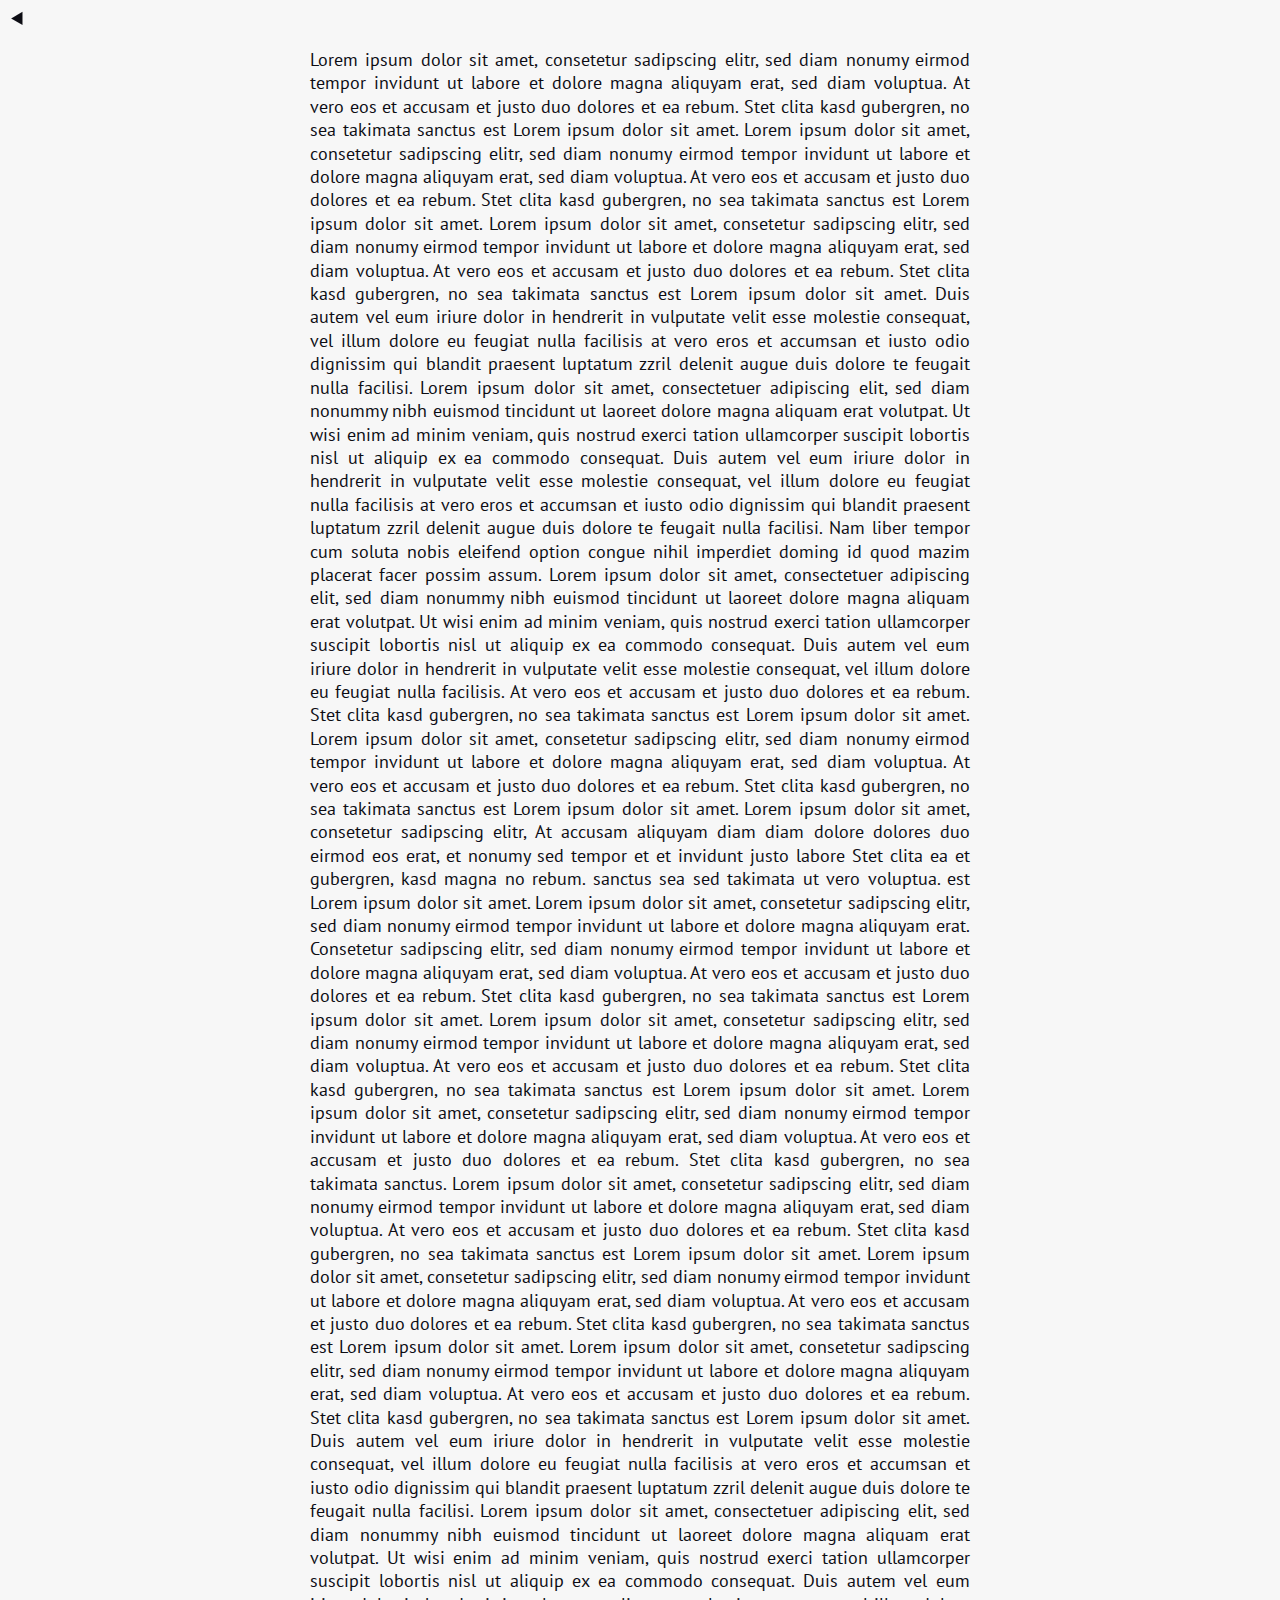
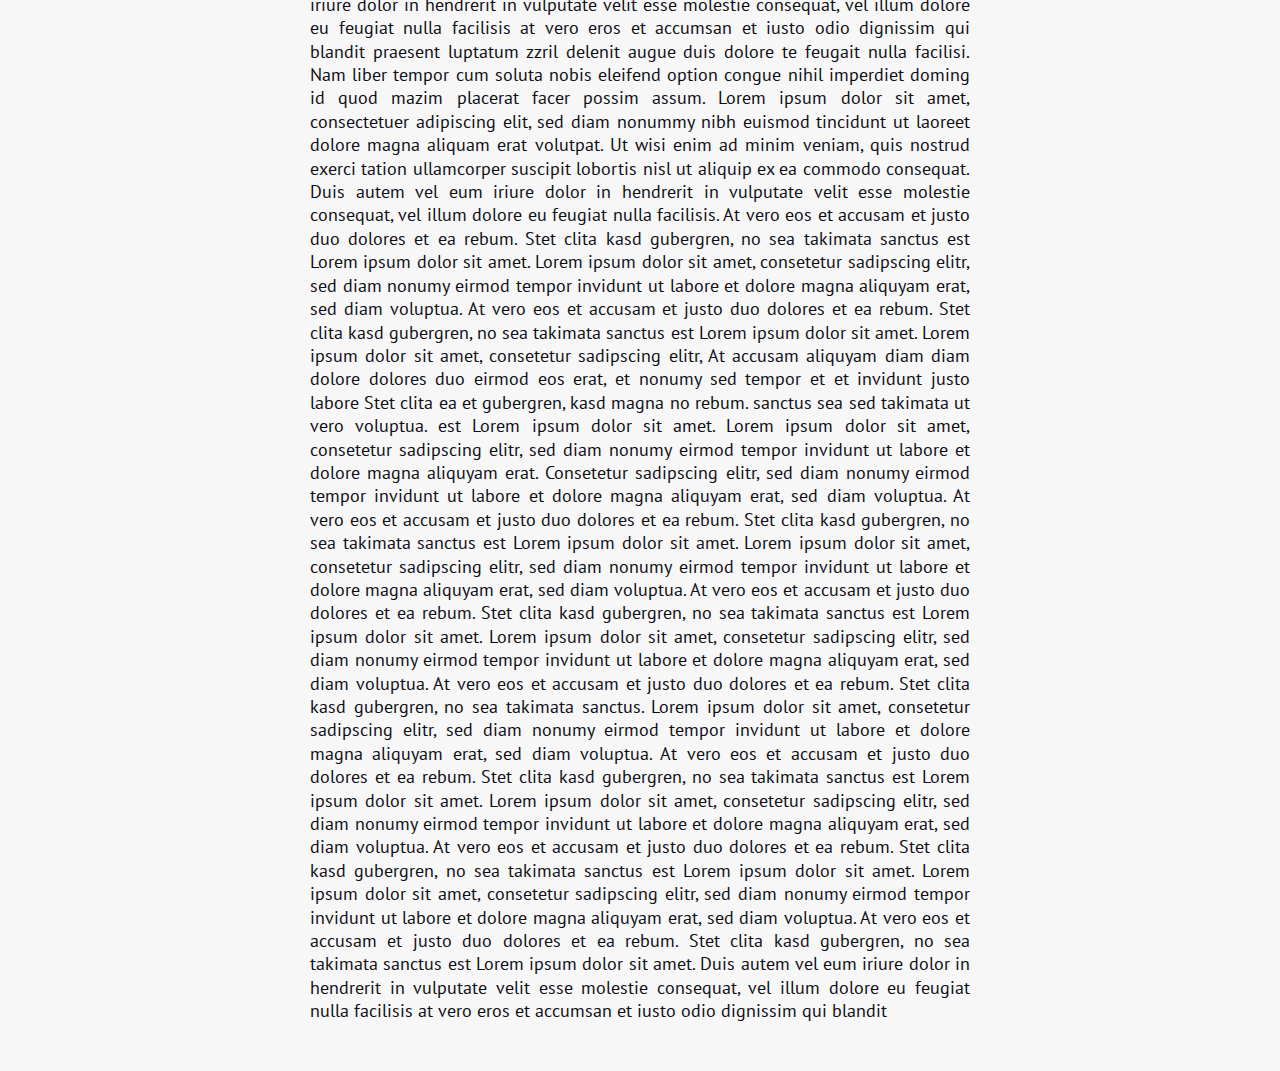
==== about/index.html @ e5fce06a "Added subpages and mobile version" ====
<html>
<head>
  <title>KONKRET | About</title>
  <meta name="description" content="Konkret das ist statische Websitengenerierung mit minimalistischem Design. Konkret eben."/>
  <meta content="INDEX, FOLLOW" name="GOOGLEBOT"/>
  <meta content="index, follow, all" name="robots"/>
  <meta content="all" name="googlebot"/>
  <meta content="all" name="msnbot"/>
  <meta content="all" name="Googlebot-Image"/>
  <meta content="all" name="Slurp"/>
  <meta content="all" name="ZyBorg"/>
  <meta content="all" name="Scooter"/>
  <meta name="viewport" content="width=device-width, height=device-height, initial-scale=1.0">
  <meta http-equiv="Content-Type" content="text/ht	ml;charset=utf-8" />
  <link rel="shortcut icon" href="{{.Site.BaseURL}}images/favicon.png" />
  <link href="https://fonts.googleapis.com/css?family=PT+Sans" rel="stylesheet">
  <style>
    body{
      font-family: 'PT Sans', Arial, sans-serif;
      font-weight: 400;
      font-size: 18px;
      line-height: 1.3em;
      padding: 0;
      margin: 0;
      text-align: justify;
      background: #f7f7f7;
      color: #0d0d14;
    }
    a{
      color: #0d0d14;
      text-decoration: underline;
    }
    p{
      padding-bottom: 2em;
    }
    h1,h2,h3,h4,h5,h6{
      font-size: 24px;
    }
    #container{
      width: 100%;
      margin: 0 auto;
      max-width: 660px;
      padding: 48px 8px;
    }
    #backbutton{
      position: fixed;
      top: 8px;
      left: 8px;
      height: 24px;
      width: 24px;
      font-size: 24px;
      line-height: 24px;
    }
    #backbutton a{
      text-decoration: none;
    }
  </style>
</head>
<body>
  <div id="backbutton">
    <a href="/"> &#11207;</a>
  </div>
  <div id="container">
    Lorem ipsum dolor sit amet, consetetur sadipscing elitr, sed diam nonumy eirmod tempor invidunt ut labore et dolore magna aliquyam erat, sed diam voluptua. At vero eos et accusam et justo duo dolores et ea rebum. Stet clita kasd gubergren, no sea takimata sanctus est Lorem ipsum dolor sit amet. Lorem ipsum dolor sit amet, consetetur sadipscing elitr, sed diam nonumy eirmod tempor invidunt ut labore et dolore magna aliquyam erat, sed diam voluptua. At vero eos et accusam et justo duo dolores et ea rebum. Stet clita kasd gubergren, no sea takimata sanctus est Lorem ipsum dolor sit amet. Lorem ipsum dolor sit amet, consetetur sadipscing elitr, sed diam nonumy eirmod tempor invidunt ut labore et dolore magna aliquyam erat, sed diam voluptua. At vero eos et accusam et justo duo dolores et ea rebum. Stet clita kasd gubergren, no sea takimata sanctus est Lorem ipsum dolor sit amet.

    Duis autem vel eum iriure dolor in hendrerit in vulputate velit esse molestie consequat, vel illum dolore eu feugiat nulla facilisis at vero eros et accumsan et iusto odio dignissim qui blandit praesent luptatum zzril delenit augue duis dolore te feugait nulla facilisi. Lorem ipsum dolor sit amet, consectetuer adipiscing elit, sed diam nonummy nibh euismod tincidunt ut laoreet dolore magna aliquam erat volutpat.

    Ut wisi enim ad minim veniam, quis nostrud exerci tation ullamcorper suscipit lobortis nisl ut aliquip ex ea commodo consequat. Duis autem vel eum iriure dolor in hendrerit in vulputate velit esse molestie consequat, vel illum dolore eu feugiat nulla facilisis at vero eros et accumsan et iusto odio dignissim qui blandit praesent luptatum zzril delenit augue duis dolore te feugait nulla facilisi.

    Nam liber tempor cum soluta nobis eleifend option congue nihil imperdiet doming id quod mazim placerat facer possim assum. Lorem ipsum dolor sit amet, consectetuer adipiscing elit, sed diam nonummy nibh euismod tincidunt ut laoreet dolore magna aliquam erat volutpat. Ut wisi enim ad minim veniam, quis nostrud exerci tation ullamcorper suscipit lobortis nisl ut aliquip ex ea commodo consequat.

    Duis autem vel eum iriure dolor in hendrerit in vulputate velit esse molestie consequat, vel illum dolore eu feugiat nulla facilisis.

    At vero eos et accusam et justo duo dolores et ea rebum. Stet clita kasd gubergren, no sea takimata sanctus est Lorem ipsum dolor sit amet. Lorem ipsum dolor sit amet, consetetur sadipscing elitr, sed diam nonumy eirmod tempor invidunt ut labore et dolore magna aliquyam erat, sed diam voluptua. At vero eos et accusam et justo duo dolores et ea rebum. Stet clita kasd gubergren, no sea takimata sanctus est Lorem ipsum dolor sit amet. Lorem ipsum dolor sit amet, consetetur sadipscing elitr, At accusam aliquyam diam diam dolore dolores duo eirmod eos erat, et nonumy sed tempor et et invidunt justo labore Stet clita ea et gubergren, kasd magna no rebum. sanctus sea sed takimata ut vero voluptua. est Lorem ipsum dolor sit amet. Lorem ipsum dolor sit amet, consetetur sadipscing elitr, sed diam nonumy eirmod tempor invidunt ut labore et dolore magna aliquyam erat.

    Consetetur sadipscing elitr, sed diam nonumy eirmod tempor invidunt ut labore et dolore magna aliquyam erat, sed diam voluptua. At vero eos et accusam et justo duo dolores et ea rebum. Stet clita kasd gubergren, no sea takimata sanctus est Lorem ipsum dolor sit amet. Lorem ipsum dolor sit amet, consetetur sadipscing elitr, sed diam nonumy eirmod tempor invidunt ut labore et dolore magna aliquyam erat, sed diam voluptua. At vero eos et accusam et justo duo dolores et ea rebum. Stet clita kasd gubergren, no sea takimata sanctus est Lorem ipsum dolor sit amet. Lorem ipsum dolor sit amet, consetetur sadipscing elitr, sed diam nonumy eirmod tempor invidunt ut labore et dolore magna aliquyam erat, sed diam voluptua. At vero eos et accusam et justo duo dolores et ea rebum. Stet clita kasd gubergren, no sea takimata sanctus.

    Lorem ipsum dolor sit amet, consetetur sadipscing elitr, sed diam nonumy eirmod tempor invidunt ut labore et dolore magna aliquyam erat, sed diam voluptua. At vero eos et accusam et justo duo dolores et ea rebum. Stet clita kasd gubergren, no sea takimata sanctus est Lorem ipsum dolor sit amet. Lorem ipsum dolor sit amet, consetetur sadipscing elitr, sed diam nonumy eirmod tempor invidunt ut labore et dolore magna aliquyam erat, sed diam voluptua. At vero eos et accusam et justo duo dolores et ea rebum. Stet clita kasd gubergren, no sea takimata sanctus est Lorem ipsum dolor sit amet. Lorem ipsum dolor sit amet, consetetur sadipscing elitr, sed diam nonumy eirmod tempor invidunt ut labore et dolore magna aliquyam erat, sed diam voluptua. At vero eos et accusam et justo duo dolores et ea rebum. Stet clita kasd gubergren, no sea takimata sanctus est Lorem ipsum dolor sit amet.

    Duis autem vel eum iriure dolor in hendrerit in vulputate velit esse molestie consequat, vel illum dolore eu feugiat nulla facilisis at vero eros et accumsan et iusto odio dignissim qui blandit praesent luptatum zzril delenit augue duis dolore te feugait nulla facilisi. Lorem ipsum dolor sit amet, consectetuer adipiscing elit, sed diam nonummy nibh euismod tincidunt ut laoreet dolore magna aliquam erat volutpat.

    Ut wisi enim ad minim veniam, quis nostrud exerci tation ullamcorper suscipit lobortis nisl ut aliquip ex ea commodo consequat. Duis autem vel eum iriure dolor in hendrerit in vulputate velit esse molestie consequat, vel illum dolore eu feugiat nulla facilisis at vero eros et accumsan et iusto odio dignissim qui blandit praesent luptatum zzril delenit augue duis dolore te feugait nulla facilisi.

    Nam liber tempor cum soluta nobis eleifend option congue nihil imperdiet doming id quod mazim placerat facer possim assum. Lorem ipsum dolor sit amet, consectetuer adipiscing elit, sed diam nonummy nibh euismod tincidunt ut laoreet dolore magna aliquam erat volutpat. Ut wisi enim ad minim veniam, quis nostrud exerci tation ullamcorper suscipit lobortis nisl ut aliquip ex ea commodo consequat.

    Duis autem vel eum iriure dolor in hendrerit in vulputate velit esse molestie consequat, vel illum dolore eu feugiat nulla facilisis.

    At vero eos et accusam et justo duo dolores et ea rebum. Stet clita kasd gubergren, no sea takimata sanctus est Lorem ipsum dolor sit amet. Lorem ipsum dolor sit amet, consetetur sadipscing elitr, sed diam nonumy eirmod tempor invidunt ut labore et dolore magna aliquyam erat, sed diam voluptua. At vero eos et accusam et justo duo dolores et ea rebum. Stet clita kasd gubergren, no sea takimata sanctus est Lorem ipsum dolor sit amet. Lorem ipsum dolor sit amet, consetetur sadipscing elitr, At accusam aliquyam diam diam dolore dolores duo eirmod eos erat, et nonumy sed tempor et et invidunt justo labore Stet clita ea et gubergren, kasd magna no rebum. sanctus sea sed takimata ut vero voluptua. est Lorem ipsum dolor sit amet. Lorem ipsum dolor sit amet, consetetur sadipscing elitr, sed diam nonumy eirmod tempor invidunt ut labore et dolore magna aliquyam erat.

    Consetetur sadipscing elitr, sed diam nonumy eirmod tempor invidunt ut labore et dolore magna aliquyam erat, sed diam voluptua. At vero eos et accusam et justo duo dolores et ea rebum. Stet clita kasd gubergren, no sea takimata sanctus est Lorem ipsum dolor sit amet. Lorem ipsum dolor sit amet, consetetur sadipscing elitr, sed diam nonumy eirmod tempor invidunt ut labore et dolore magna aliquyam erat, sed diam voluptua. At vero eos et accusam et justo duo dolores et ea rebum. Stet clita kasd gubergren, no sea takimata sanctus est Lorem ipsum dolor sit amet. Lorem ipsum dolor sit amet, consetetur sadipscing elitr, sed diam nonumy eirmod tempor invidunt ut labore et dolore magna aliquyam erat, sed diam voluptua. At vero eos et accusam et justo duo dolores et ea rebum. Stet clita kasd gubergren, no sea takimata sanctus.

    Lorem ipsum dolor sit amet, consetetur sadipscing elitr, sed diam nonumy eirmod tempor invidunt ut labore et dolore magna aliquyam erat, sed diam voluptua. At vero eos et accusam et justo duo dolores et ea rebum. Stet clita kasd gubergren, no sea takimata sanctus est Lorem ipsum dolor sit amet. Lorem ipsum dolor sit amet, consetetur sadipscing elitr, sed diam nonumy eirmod tempor invidunt ut labore et dolore magna aliquyam erat, sed diam voluptua. At vero eos et accusam et justo duo dolores et ea rebum. Stet clita kasd gubergren, no sea takimata sanctus est Lorem ipsum dolor sit amet. Lorem ipsum dolor sit amet, consetetur sadipscing elitr, sed diam nonumy eirmod tempor invidunt ut labore et dolore magna aliquyam erat, sed diam voluptua. At vero eos et accusam et justo duo dolores et ea rebum. Stet clita kasd gubergren, no sea takimata sanctus est Lorem ipsum dolor sit amet.

    Duis autem vel eum iriure dolor in hendrerit in vulputate velit esse molestie consequat, vel illum dolore eu feugiat nulla facilisis at vero eros et accumsan et iusto odio dignissim qui blandit
</div>
</body>
</html>
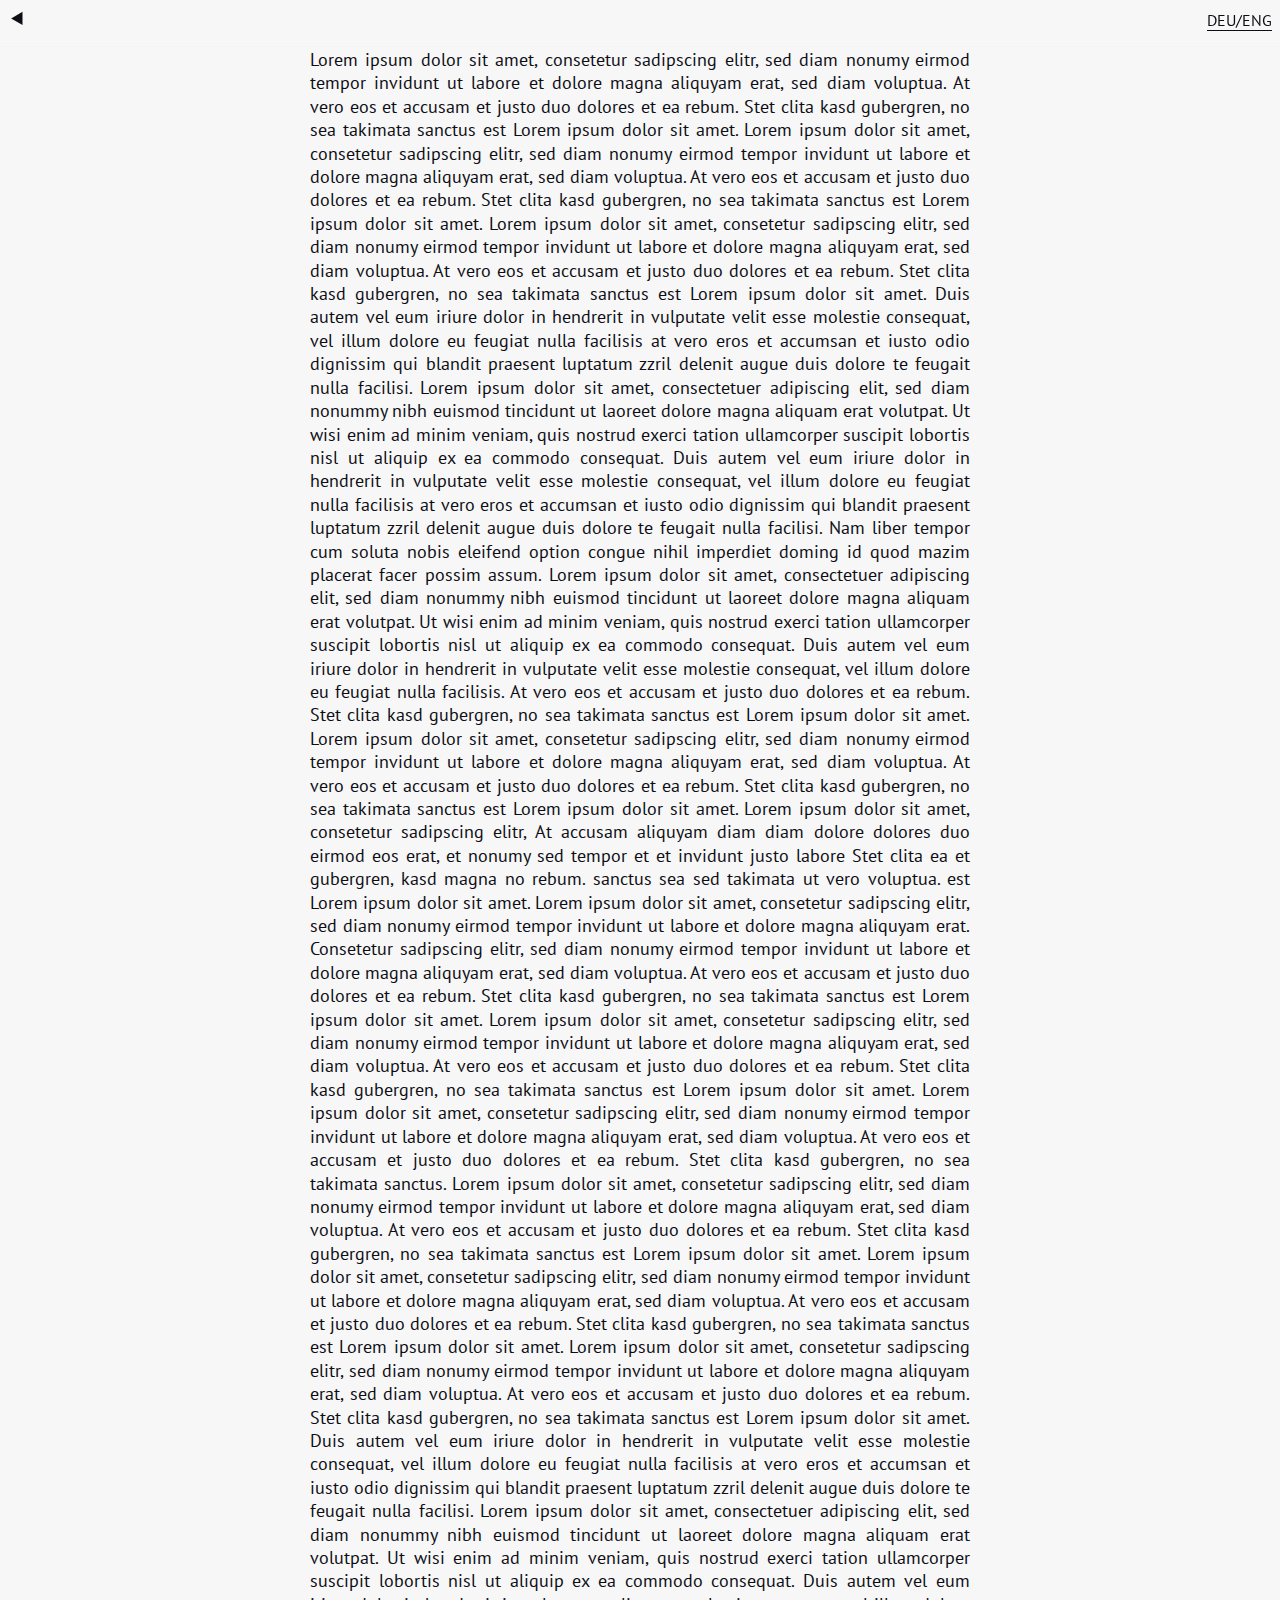
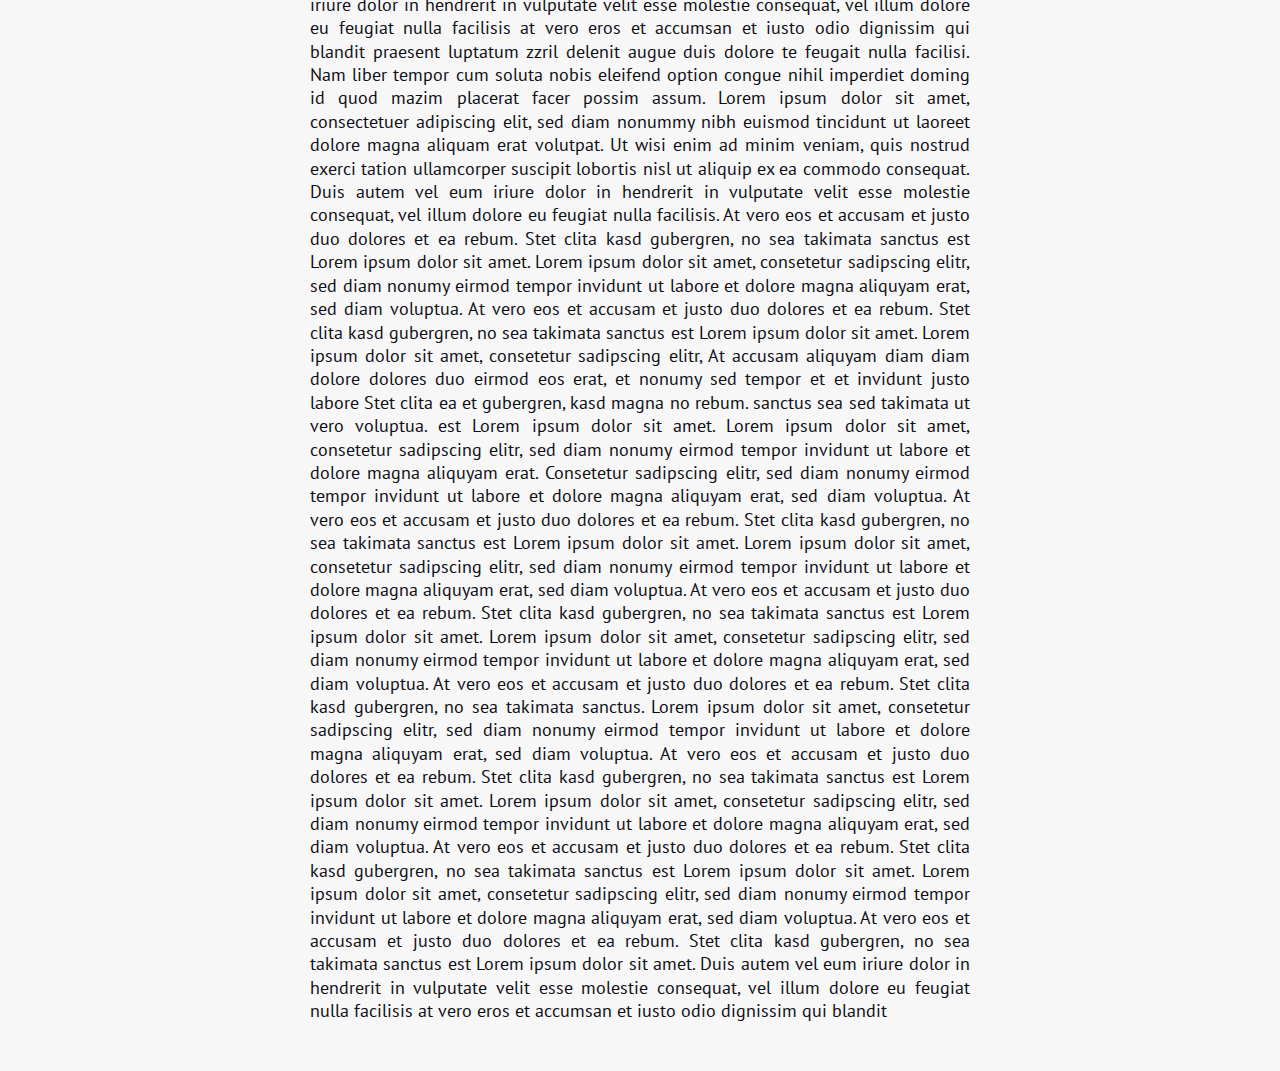
==== commit 5393eb02: "Added Content" ====
--- a/about/index.html
+++ b/about/index.html
@@ -37,10 +37,18 @@
       font-size: 24px;
     }
     #container{
-      width: 100%;
+      width: 90%;
       margin: 0 auto;
       max-width: 660px;
       padding: 48px 8px;
+    }
+    #header{
+      position: fixed;
+      height: 48px;
+      top: 0;
+      left:0;
+      width: 100%;
+      background: linear-gradient(to bottom, rgba(247, 247, 247, 1) 70%, rgba(247, 247, 247, 0) 100%)
     }
     #backbutton{
       position: fixed;
@@ -54,11 +62,32 @@
     #backbutton a{
       text-decoration: none;
     }
+    #langbutton{
+      position: fixed;
+      top: 12px;
+      right: 8px;
+      font-size: 16px;
+      line-height: 16px;
+      text-transform: uppercase;
+    }
+    #langbutton a{
+      text-decoration: none;
+      border-bottom: 1px solid #0d0d14;
+      transition: border-width 0.1s;
+    }
+    #langbutton a:hover{
+      border-width: 8px;
+    }
   </style>
 </head>
 <body>
-  <div id="backbutton">
-    <a href="/"> &#11207;</a>
+  <div id="header">
+    <div id="backbutton">
+      <a href="/"> &#11207;</a>
+    </div>
+    <div id="langbutton">
+      <a href="/drüber.html">Deu/Eng</a>
+    </div>
   </div>
   <div id="container">
     Lorem ipsum dolor sit amet, consetetur sadipscing elitr, sed diam nonumy eirmod tempor invidunt ut labore et dolore magna aliquyam erat, sed diam voluptua. At vero eos et accusam et justo duo dolores et ea rebum. Stet clita kasd gubergren, no sea takimata sanctus est Lorem ipsum dolor sit amet. Lorem ipsum dolor sit amet, consetetur sadipscing elitr, sed diam nonumy eirmod tempor invidunt ut labore et dolore magna aliquyam erat, sed diam voluptua. At vero eos et accusam et justo duo dolores et ea rebum. Stet clita kasd gubergren, no sea takimata sanctus est Lorem ipsum dolor sit amet. Lorem ipsum dolor sit amet, consetetur sadipscing elitr, sed diam nonumy eirmod tempor invidunt ut labore et dolore magna aliquyam erat, sed diam voluptua. At vero eos et accusam et justo duo dolores et ea rebum. Stet clita kasd gubergren, no sea takimata sanctus est Lorem ipsum dolor sit amet.
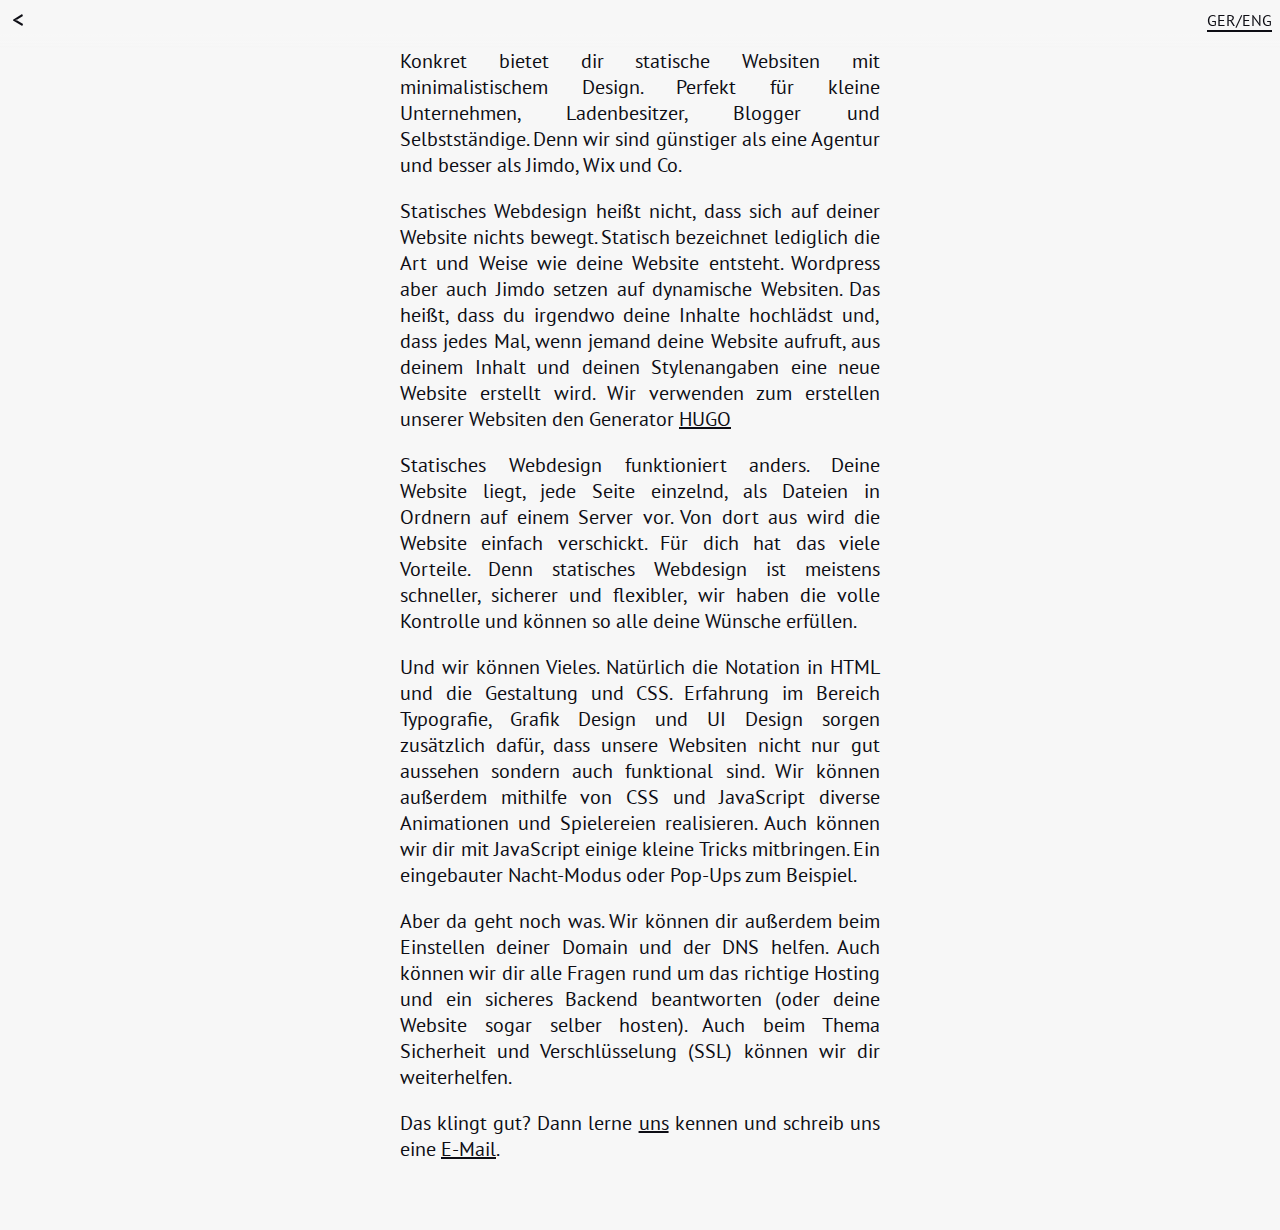
==== commit fffe19a3: "Additional changes" ====
--- a/about/index.html
+++ b/about/index.html
@@ -18,7 +18,7 @@
     body{
       font-family: 'PT Sans', Arial, sans-serif;
       font-weight: 400;
-      font-size: 18px;
+      font-size: 20px;
       line-height: 1.3em;
       padding: 0;
       margin: 0;
@@ -31,7 +31,8 @@
       text-decoration: underline;
     }
     p{
-      padding-bottom: 2em;
+      margin: 0;
+      padding-bottom: 1em;
     }
     h1,h2,h3,h4,h5,h6{
       font-size: 24px;
@@ -39,7 +40,7 @@
     #container{
       width: 90%;
       margin: 0 auto;
-      max-width: 660px;
+      max-width: 480px;
       padding: 48px 8px;
     }
     #header{
@@ -53,9 +54,7 @@
     #backbutton{
       position: fixed;
       top: 8px;
-      left: 8px;
-      height: 24px;
-      width: 24px;
+      left: 12px;
       font-size: 24px;
       line-height: 24px;
     }
@@ -72,7 +71,7 @@
     }
     #langbutton a{
       text-decoration: none;
-      border-bottom: 1px solid #0d0d14;
+      border-bottom: 2px solid #0d0d14;
       transition: border-width 0.1s;
     }
     #langbutton a:hover{
@@ -83,44 +82,18 @@
 <body>
   <div id="header">
     <div id="backbutton">
-      <a href="/"> &#11207;</a>
+      <a href="/"><</a>
     </div>
     <div id="langbutton">
-      <a href="/drüber.html">Deu/Eng</a>
+      <a href="/drüber">Ger/Eng</a>
     </div>
   </div>
   <div id="container">
-    Lorem ipsum dolor sit amet, consetetur sadipscing elitr, sed diam nonumy eirmod tempor invidunt ut labore et dolore magna aliquyam erat, sed diam voluptua. At vero eos et accusam et justo duo dolores et ea rebum. Stet clita kasd gubergren, no sea takimata sanctus est Lorem ipsum dolor sit amet. Lorem ipsum dolor sit amet, consetetur sadipscing elitr, sed diam nonumy eirmod tempor invidunt ut labore et dolore magna aliquyam erat, sed diam voluptua. At vero eos et accusam et justo duo dolores et ea rebum. Stet clita kasd gubergren, no sea takimata sanctus est Lorem ipsum dolor sit amet. Lorem ipsum dolor sit amet, consetetur sadipscing elitr, sed diam nonumy eirmod tempor invidunt ut labore et dolore magna aliquyam erat, sed diam voluptua. At vero eos et accusam et justo duo dolores et ea rebum. Stet clita kasd gubergren, no sea takimata sanctus est Lorem ipsum dolor sit amet.
-
-    Duis autem vel eum iriure dolor in hendrerit in vulputate velit esse molestie consequat, vel illum dolore eu feugiat nulla facilisis at vero eros et accumsan et iusto odio dignissim qui blandit praesent luptatum zzril delenit augue duis dolore te feugait nulla facilisi. Lorem ipsum dolor sit amet, consectetuer adipiscing elit, sed diam nonummy nibh euismod tincidunt ut laoreet dolore magna aliquam erat volutpat.
-
-    Ut wisi enim ad minim veniam, quis nostrud exerci tation ullamcorper suscipit lobortis nisl ut aliquip ex ea commodo consequat. Duis autem vel eum iriure dolor in hendrerit in vulputate velit esse molestie consequat, vel illum dolore eu feugiat nulla facilisis at vero eros et accumsan et iusto odio dignissim qui blandit praesent luptatum zzril delenit augue duis dolore te feugait nulla facilisi.
-
-    Nam liber tempor cum soluta nobis eleifend option congue nihil imperdiet doming id quod mazim placerat facer possim assum. Lorem ipsum dolor sit amet, consectetuer adipiscing elit, sed diam nonummy nibh euismod tincidunt ut laoreet dolore magna aliquam erat volutpat. Ut wisi enim ad minim veniam, quis nostrud exerci tation ullamcorper suscipit lobortis nisl ut aliquip ex ea commodo consequat.
-
-    Duis autem vel eum iriure dolor in hendrerit in vulputate velit esse molestie consequat, vel illum dolore eu feugiat nulla facilisis.
-
-    At vero eos et accusam et justo duo dolores et ea rebum. Stet clita kasd gubergren, no sea takimata sanctus est Lorem ipsum dolor sit amet. Lorem ipsum dolor sit amet, consetetur sadipscing elitr, sed diam nonumy eirmod tempor invidunt ut labore et dolore magna aliquyam erat, sed diam voluptua. At vero eos et accusam et justo duo dolores et ea rebum. Stet clita kasd gubergren, no sea takimata sanctus est Lorem ipsum dolor sit amet. Lorem ipsum dolor sit amet, consetetur sadipscing elitr, At accusam aliquyam diam diam dolore dolores duo eirmod eos erat, et nonumy sed tempor et et invidunt justo labore Stet clita ea et gubergren, kasd magna no rebum. sanctus sea sed takimata ut vero voluptua. est Lorem ipsum dolor sit amet. Lorem ipsum dolor sit amet, consetetur sadipscing elitr, sed diam nonumy eirmod tempor invidunt ut labore et dolore magna aliquyam erat.
-
-    Consetetur sadipscing elitr, sed diam nonumy eirmod tempor invidunt ut labore et dolore magna aliquyam erat, sed diam voluptua. At vero eos et accusam et justo duo dolores et ea rebum. Stet clita kasd gubergren, no sea takimata sanctus est Lorem ipsum dolor sit amet. Lorem ipsum dolor sit amet, consetetur sadipscing elitr, sed diam nonumy eirmod tempor invidunt ut labore et dolore magna aliquyam erat, sed diam voluptua. At vero eos et accusam et justo duo dolores et ea rebum. Stet clita kasd gubergren, no sea takimata sanctus est Lorem ipsum dolor sit amet. Lorem ipsum dolor sit amet, consetetur sadipscing elitr, sed diam nonumy eirmod tempor invidunt ut labore et dolore magna aliquyam erat, sed diam voluptua. At vero eos et accusam et justo duo dolores et ea rebum. Stet clita kasd gubergren, no sea takimata sanctus.
-
-    Lorem ipsum dolor sit amet, consetetur sadipscing elitr, sed diam nonumy eirmod tempor invidunt ut labore et dolore magna aliquyam erat, sed diam voluptua. At vero eos et accusam et justo duo dolores et ea rebum. Stet clita kasd gubergren, no sea takimata sanctus est Lorem ipsum dolor sit amet. Lorem ipsum dolor sit amet, consetetur sadipscing elitr, sed diam nonumy eirmod tempor invidunt ut labore et dolore magna aliquyam erat, sed diam voluptua. At vero eos et accusam et justo duo dolores et ea rebum. Stet clita kasd gubergren, no sea takimata sanctus est Lorem ipsum dolor sit amet. Lorem ipsum dolor sit amet, consetetur sadipscing elitr, sed diam nonumy eirmod tempor invidunt ut labore et dolore magna aliquyam erat, sed diam voluptua. At vero eos et accusam et justo duo dolores et ea rebum. Stet clita kasd gubergren, no sea takimata sanctus est Lorem ipsum dolor sit amet.
-
-    Duis autem vel eum iriure dolor in hendrerit in vulputate velit esse molestie consequat, vel illum dolore eu feugiat nulla facilisis at vero eros et accumsan et iusto odio dignissim qui blandit praesent luptatum zzril delenit augue duis dolore te feugait nulla facilisi. Lorem ipsum dolor sit amet, consectetuer adipiscing elit, sed diam nonummy nibh euismod tincidunt ut laoreet dolore magna aliquam erat volutpat.
-
-    Ut wisi enim ad minim veniam, quis nostrud exerci tation ullamcorper suscipit lobortis nisl ut aliquip ex ea commodo consequat. Duis autem vel eum iriure dolor in hendrerit in vulputate velit esse molestie consequat, vel illum dolore eu feugiat nulla facilisis at vero eros et accumsan et iusto odio dignissim qui blandit praesent luptatum zzril delenit augue duis dolore te feugait nulla facilisi.
-
-    Nam liber tempor cum soluta nobis eleifend option congue nihil imperdiet doming id quod mazim placerat facer possim assum. Lorem ipsum dolor sit amet, consectetuer adipiscing elit, sed diam nonummy nibh euismod tincidunt ut laoreet dolore magna aliquam erat volutpat. Ut wisi enim ad minim veniam, quis nostrud exerci tation ullamcorper suscipit lobortis nisl ut aliquip ex ea commodo consequat.
-
-    Duis autem vel eum iriure dolor in hendrerit in vulputate velit esse molestie consequat, vel illum dolore eu feugiat nulla facilisis.
-
-    At vero eos et accusam et justo duo dolores et ea rebum. Stet clita kasd gubergren, no sea takimata sanctus est Lorem ipsum dolor sit amet. Lorem ipsum dolor sit amet, consetetur sadipscing elitr, sed diam nonumy eirmod tempor invidunt ut labore et dolore magna aliquyam erat, sed diam voluptua. At vero eos et accusam et justo duo dolores et ea rebum. Stet clita kasd gubergren, no sea takimata sanctus est Lorem ipsum dolor sit amet. Lorem ipsum dolor sit amet, consetetur sadipscing elitr, At accusam aliquyam diam diam dolore dolores duo eirmod eos erat, et nonumy sed tempor et et invidunt justo labore Stet clita ea et gubergren, kasd magna no rebum. sanctus sea sed takimata ut vero voluptua. est Lorem ipsum dolor sit amet. Lorem ipsum dolor sit amet, consetetur sadipscing elitr, sed diam nonumy eirmod tempor invidunt ut labore et dolore magna aliquyam erat.
-
-    Consetetur sadipscing elitr, sed diam nonumy eirmod tempor invidunt ut labore et dolore magna aliquyam erat, sed diam voluptua. At vero eos et accusam et justo duo dolores et ea rebum. Stet clita kasd gubergren, no sea takimata sanctus est Lorem ipsum dolor sit amet. Lorem ipsum dolor sit amet, consetetur sadipscing elitr, sed diam nonumy eirmod tempor invidunt ut labore et dolore magna aliquyam erat, sed diam voluptua. At vero eos et accusam et justo duo dolores et ea rebum. Stet clita kasd gubergren, no sea takimata sanctus est Lorem ipsum dolor sit amet. Lorem ipsum dolor sit amet, consetetur sadipscing elitr, sed diam nonumy eirmod tempor invidunt ut labore et dolore magna aliquyam erat, sed diam voluptua. At vero eos et accusam et justo duo dolores et ea rebum. Stet clita kasd gubergren, no sea takimata sanctus.
-
-    Lorem ipsum dolor sit amet, consetetur sadipscing elitr, sed diam nonumy eirmod tempor invidunt ut labore et dolore magna aliquyam erat, sed diam voluptua. At vero eos et accusam et justo duo dolores et ea rebum. Stet clita kasd gubergren, no sea takimata sanctus est Lorem ipsum dolor sit amet. Lorem ipsum dolor sit amet, consetetur sadipscing elitr, sed diam nonumy eirmod tempor invidunt ut labore et dolore magna aliquyam erat, sed diam voluptua. At vero eos et accusam et justo duo dolores et ea rebum. Stet clita kasd gubergren, no sea takimata sanctus est Lorem ipsum dolor sit amet. Lorem ipsum dolor sit amet, consetetur sadipscing elitr, sed diam nonumy eirmod tempor invidunt ut labore et dolore magna aliquyam erat, sed diam voluptua. At vero eos et accusam et justo duo dolores et ea rebum. Stet clita kasd gubergren, no sea takimata sanctus est Lorem ipsum dolor sit amet.
-
-    Duis autem vel eum iriure dolor in hendrerit in vulputate velit esse molestie consequat, vel illum dolore eu feugiat nulla facilisis at vero eros et accumsan et iusto odio dignissim qui blandit
-</div>
+    <p>Konkret bietet dir statische Websiten mit minimalistischem Design. Perfekt für kleine Unternehmen, Ladenbesitzer, Blogger und Selbstständige. Denn wir sind günstiger als eine Agentur und besser als Jimdo, Wix und Co.</p>
+    <p>Statisches Webdesign heißt nicht, dass sich auf deiner Website nichts bewegt. Statisch bezeichnet lediglich die Art und Weise wie deine Website entsteht. Wordpress aber auch Jimdo setzen auf dynamische Websiten. Das heißt, dass du irgendwo deine Inhalte hochlädst und, dass jedes Mal, wenn jemand deine Website aufruft, aus deinem Inhalt und deinen Stylenangaben eine neue Website erstellt wird. Wir verwenden zum erstellen unserer Websiten den Generator <a href=''>HUGO</a></p>
+    <p>Statisches Webdesign funktioniert anders. Deine Website liegt, jede Seite einzelnd, als Dateien in Ordnern auf einem Server vor. Von dort aus wird die Website einfach verschickt. Für dich hat das viele Vorteile. Denn statisches Webdesign ist meistens schneller, sicherer und flexibler, wir haben die volle Kontrolle und können so alle deine Wünsche erfüllen.</p>
+    <p>Und wir können Vieles. Natürlich die Notation in HTML und die Gestaltung und CSS. Erfahrung im Bereich Typografie, Grafik Design und UI Design sorgen zusätzlich dafür, dass unsere Websiten nicht nur gut aussehen sondern auch funktional sind. Wir können außerdem mithilfe von CSS und JavaScript diverse Animationen und Spielereien realisieren. Auch können wir dir mit JavaScript einige kleine Tricks mitbringen. Ein eingebauter Nacht-Modus oder Pop-Ups zum Beispiel.</p>
+    <p>Aber da geht noch was. Wir können dir außerdem beim Einstellen deiner Domain und der DNS helfen. Auch können wir dir alle Fragen rund um das richtige Hosting und ein sicheres Backend beantworten (oder deine Website sogar selber hosten). Auch beim Thema Sicherheit und Verschlüsselung (SSL) können wir dir weiterhelfen.</p>
+    <p>Das klingt gut? Dann lerne <a href=''>uns</a> kennen und schreib uns eine <a href=''>E-Mail</a>.</p></div>
 </body>
 </html>
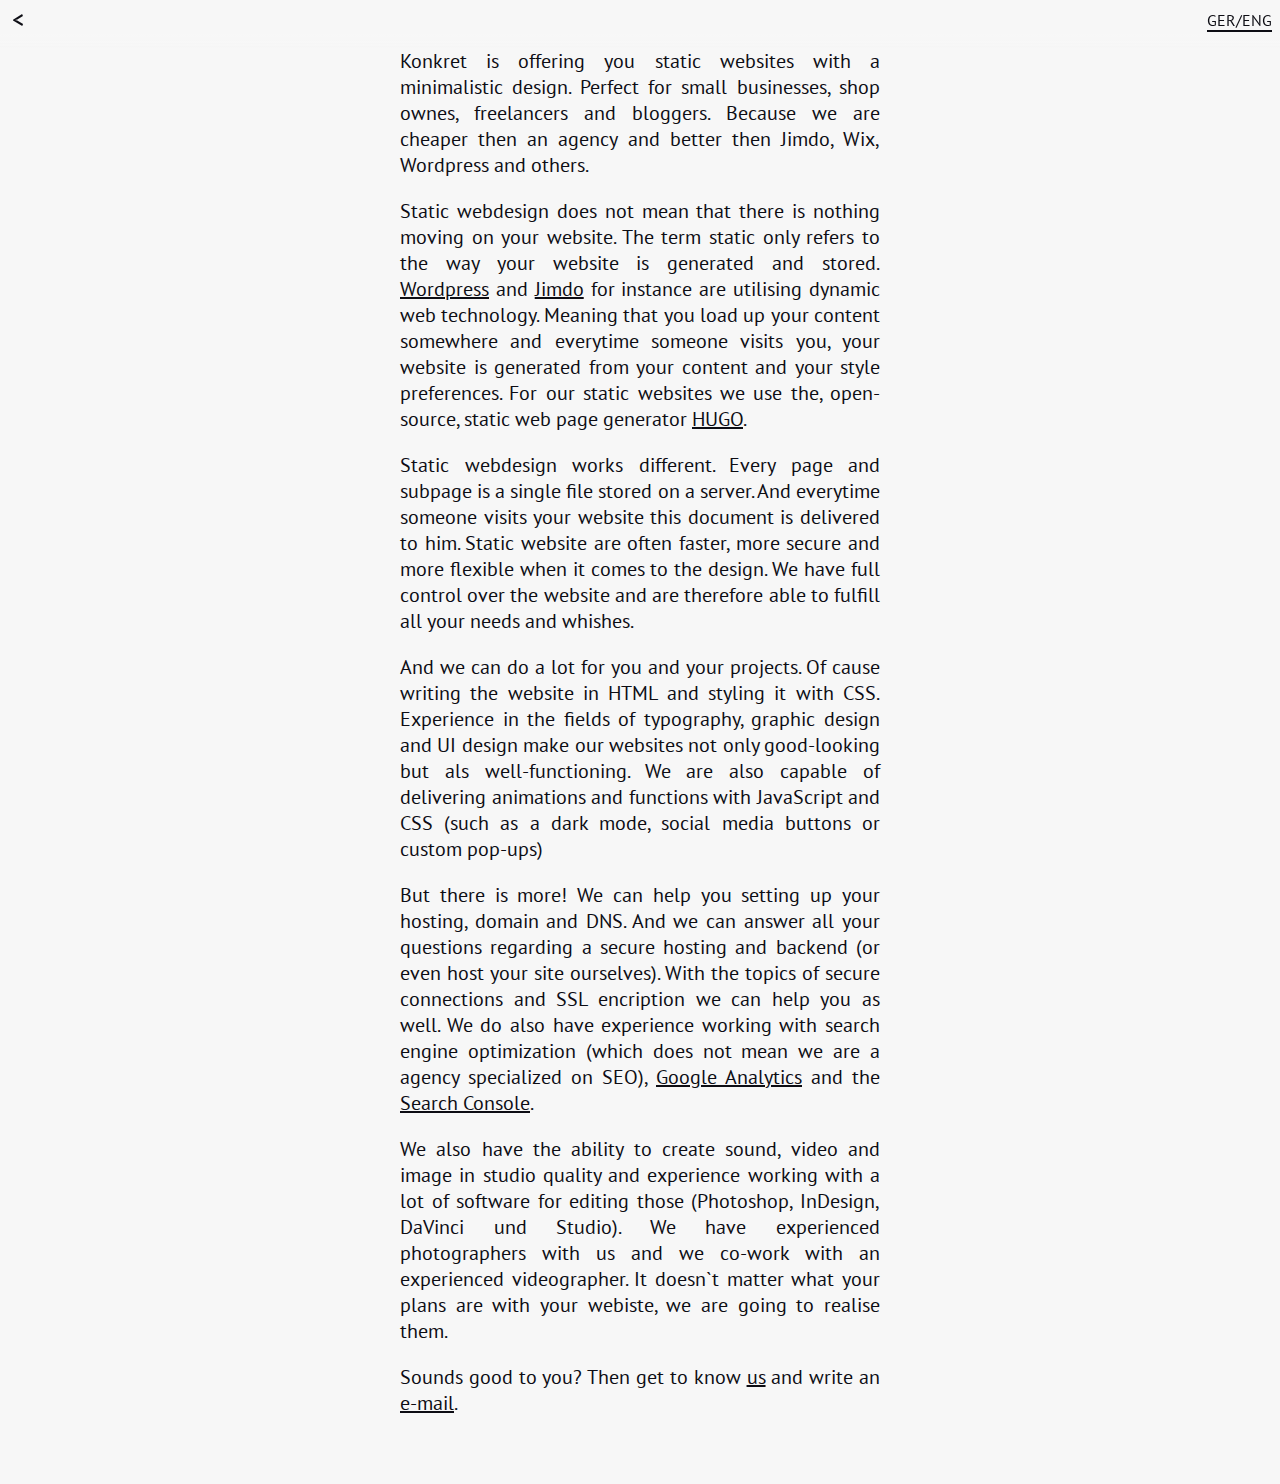
==== commit dd4f12b7: "Added Images and descriptions" ====
--- a/about/index.html
+++ b/about/index.html
@@ -12,7 +12,8 @@
   <meta content="all" name="Scooter"/>
   <meta name="viewport" content="width=device-width, height=device-height, initial-scale=1.0">
   <meta http-equiv="Content-Type" content="text/ht	ml;charset=utf-8" />
-  <link rel="shortcut icon" href="{{.Site.BaseURL}}images/favicon.png" />
+  <link rel="shortcut icon" href="/img/favicon.png"/>
+  <link rel="shortcut icon" href="/img/favicon.svg"/>
   <link href="https://fonts.googleapis.com/css?family=PT+Sans" rel="stylesheet">
   <style>
     body{
@@ -38,7 +39,7 @@
       font-size: 24px;
     }
     #container{
-      width: 90%;
+      width: 84%;
       margin: 0 auto;
       max-width: 480px;
       padding: 48px 8px;
@@ -89,11 +90,13 @@
     </div>
   </div>
   <div id="container">
-    <p>Konkret bietet dir statische Websiten mit minimalistischem Design. Perfekt für kleine Unternehmen, Ladenbesitzer, Blogger und Selbstständige. Denn wir sind günstiger als eine Agentur und besser als Jimdo, Wix und Co.</p>
-    <p>Statisches Webdesign heißt nicht, dass sich auf deiner Website nichts bewegt. Statisch bezeichnet lediglich die Art und Weise wie deine Website entsteht. Wordpress aber auch Jimdo setzen auf dynamische Websiten. Das heißt, dass du irgendwo deine Inhalte hochlädst und, dass jedes Mal, wenn jemand deine Website aufruft, aus deinem Inhalt und deinen Stylenangaben eine neue Website erstellt wird. Wir verwenden zum erstellen unserer Websiten den Generator <a href=''>HUGO</a></p>
-    <p>Statisches Webdesign funktioniert anders. Deine Website liegt, jede Seite einzelnd, als Dateien in Ordnern auf einem Server vor. Von dort aus wird die Website einfach verschickt. Für dich hat das viele Vorteile. Denn statisches Webdesign ist meistens schneller, sicherer und flexibler, wir haben die volle Kontrolle und können so alle deine Wünsche erfüllen.</p>
-    <p>Und wir können Vieles. Natürlich die Notation in HTML und die Gestaltung und CSS. Erfahrung im Bereich Typografie, Grafik Design und UI Design sorgen zusätzlich dafür, dass unsere Websiten nicht nur gut aussehen sondern auch funktional sind. Wir können außerdem mithilfe von CSS und JavaScript diverse Animationen und Spielereien realisieren. Auch können wir dir mit JavaScript einige kleine Tricks mitbringen. Ein eingebauter Nacht-Modus oder Pop-Ups zum Beispiel.</p>
-    <p>Aber da geht noch was. Wir können dir außerdem beim Einstellen deiner Domain und der DNS helfen. Auch können wir dir alle Fragen rund um das richtige Hosting und ein sicheres Backend beantworten (oder deine Website sogar selber hosten). Auch beim Thema Sicherheit und Verschlüsselung (SSL) können wir dir weiterhelfen.</p>
-    <p>Das klingt gut? Dann lerne <a href=''>uns</a> kennen und schreib uns eine <a href=''>E-Mail</a>.</p></div>
+    <p>Konkret is offering you static websites with a minimalistic design. Perfect for small businesses, shop ownes, freelancers and bloggers. Because we are cheaper then an agency and better then Jimdo, Wix, Wordpress and others.</p>
+    <p>Static webdesign does not mean that there is nothing moving on your website. The term static only refers to the way your website is generated and stored. <a href='https://de.wordpress.com/'>Wordpress</a> and <a href='https://de.jimdo.com/'>Jimdo</a> for instance are utilising dynamic web technology. Meaning that you load up your content somewhere and everytime someone visits you, your website is generated from your content and your style preferences. For our static websites we use the, open-source, static web page generator <a href='https://gohugo.io/'>HUGO</a>.</p>
+    <p>Static webdesign works different. Every page and subpage is a single file stored on a server. And everytime someone visits your website this document is delivered to him. Static website are often faster, more secure and more flexible when it comes to the design. We have full control over the website and are therefore able to fulfill all your needs and whishes.</p>
+    <p>And we can do a lot for you and your projects. Of cause writing the website in HTML and styling it with CSS. Experience in the fields of typography, graphic design and UI design make our websites not only good-looking but als well-functioning. We are also capable of delivering animations and functions with JavaScript and CSS (such as a dark mode, social media buttons or custom pop-ups)</p>
+    <p>But there is more! We can help you setting up your hosting, domain and DNS. And we can answer all your questions regarding a secure hosting and backend (or even host your site ourselves). With the topics of secure connections and SSL encription we can help you as well. We do also have experience working with search engine optimization (which does not mean we are a agency specialized on SEO), <a href='https://www.google.de/intl/de/analytics/'>Google Analytics</a> and the <a href='https://support.google.com/webmasters/answer/4559176?hl=de'>Search Console</a>.</p>
+    <p>We also have the ability to create sound, video and image in studio quality and experience working with a lot of software for editing those (Photoshop, InDesign, DaVinci und Studio). We have experienced photographers with us and we co-work with an experienced videographer. It doesn`t matter what your plans are with your webiste, we are going to realise them.</p>
+    <p>Sounds good to you? Then get to know <a href='https://konkretdesign.github.io/itsus'>us</a> and write an <a href='mailto:konkretdesign@outlook.de?subject=hello'>e-mail</a>.</p>
+  </div>
 </body>
 </html>
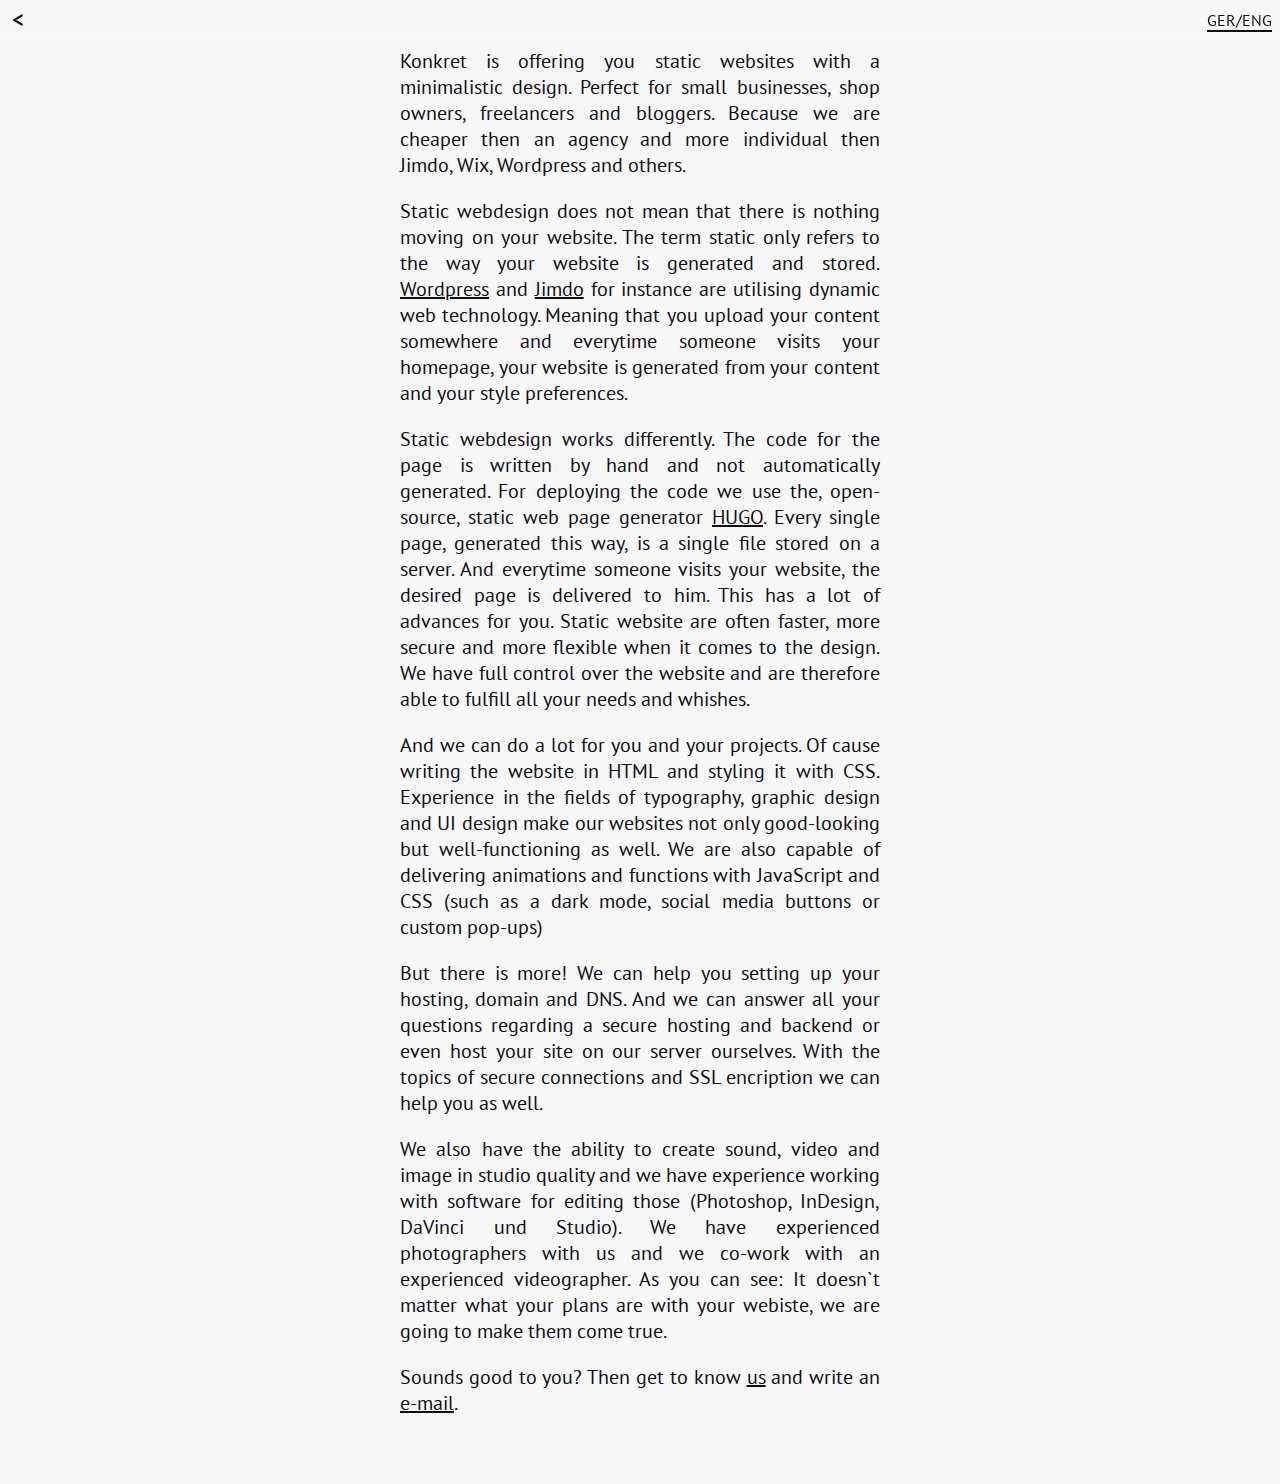
==== commit f24c1eb5: "Edited the texts" ====
--- a/about/index.html
+++ b/about/index.html
@@ -90,12 +90,12 @@
     </div>
   </div>
   <div id="container">
-    <p>Konkret is offering you static websites with a minimalistic design. Perfect for small businesses, shop ownes, freelancers and bloggers. Because we are cheaper then an agency and better then Jimdo, Wix, Wordpress and others.</p>
-    <p>Static webdesign does not mean that there is nothing moving on your website. The term static only refers to the way your website is generated and stored. <a href='https://de.wordpress.com/'>Wordpress</a> and <a href='https://de.jimdo.com/'>Jimdo</a> for instance are utilising dynamic web technology. Meaning that you load up your content somewhere and everytime someone visits you, your website is generated from your content and your style preferences. For our static websites we use the, open-source, static web page generator <a href='https://gohugo.io/'>HUGO</a>.</p>
-    <p>Static webdesign works different. Every page and subpage is a single file stored on a server. And everytime someone visits your website this document is delivered to him. Static website are often faster, more secure and more flexible when it comes to the design. We have full control over the website and are therefore able to fulfill all your needs and whishes.</p>
-    <p>And we can do a lot for you and your projects. Of cause writing the website in HTML and styling it with CSS. Experience in the fields of typography, graphic design and UI design make our websites not only good-looking but als well-functioning. We are also capable of delivering animations and functions with JavaScript and CSS (such as a dark mode, social media buttons or custom pop-ups)</p>
-    <p>But there is more! We can help you setting up your hosting, domain and DNS. And we can answer all your questions regarding a secure hosting and backend (or even host your site ourselves). With the topics of secure connections and SSL encription we can help you as well. We do also have experience working with search engine optimization (which does not mean we are a agency specialized on SEO), <a href='https://www.google.de/intl/de/analytics/'>Google Analytics</a> and the <a href='https://support.google.com/webmasters/answer/4559176?hl=de'>Search Console</a>.</p>
-    <p>We also have the ability to create sound, video and image in studio quality and experience working with a lot of software for editing those (Photoshop, InDesign, DaVinci und Studio). We have experienced photographers with us and we co-work with an experienced videographer. It doesn`t matter what your plans are with your webiste, we are going to realise them.</p>
+    <p>Konkret is offering you static websites with a minimalistic design. Perfect for small businesses, shop owners, freelancers and bloggers. Because we are cheaper then an agency and more individual then Jimdo, Wix, Wordpress and others.</p>
+    <p>Static webdesign does not mean that there is nothing moving on your website. The term static only refers to the way your website is generated and stored. <a href='https://de.wordpress.com/'>Wordpress</a> and <a href='https://de.jimdo.com/'>Jimdo</a> for instance are utilising dynamic web technology. Meaning that you upload your content somewhere and everytime someone visits your homepage, your website is generated from your content and your style preferences.</p>
+    <p>Static webdesign works differently. The code for the page is written by hand and not automatically generated. For deploying the code we use the, open-source, static web page generator <a href='https://gohugo.io/'>HUGO</a>. Every single page, generated this way, is a single file stored on a server. And everytime someone visits your website, the desired page is delivered to him. This has a lot of advances for you. Static website are often faster, more secure and more flexible when it comes to the design. We have full control over the website and are therefore able to fulfill all your needs and whishes.</p>
+    <p>And we can do a lot for you and your projects. Of cause writing the website in HTML and styling it with CSS. Experience in the fields of typography, graphic design and UI design make our websites not only good-looking but well-functioning as well. We are also capable of delivering animations and functions with JavaScript and CSS (such as a dark mode, social media buttons or custom pop-ups)</p>
+    <p>But there is more! We can help you setting up your hosting, domain and DNS. And we can answer all your questions regarding a secure hosting and backend or even host your site on our server ourselves. With the topics of secure connections and SSL encription we can help you as well.</p>
+    <p>We also have the ability to create sound, video and image in studio quality and we have experience working with software for editing those (Photoshop, InDesign, DaVinci und Studio). We have experienced photographers with us and we co-work with an experienced videographer. As you can see: It doesn`t matter what your plans are with your webiste, we are going to make them come true.</p>
     <p>Sounds good to you? Then get to know <a href='https://konkretdesign.github.io/itsus'>us</a> and write an <a href='mailto:konkretdesign@outlook.de?subject=hello'>e-mail</a>.</p>
   </div>
 </body>
